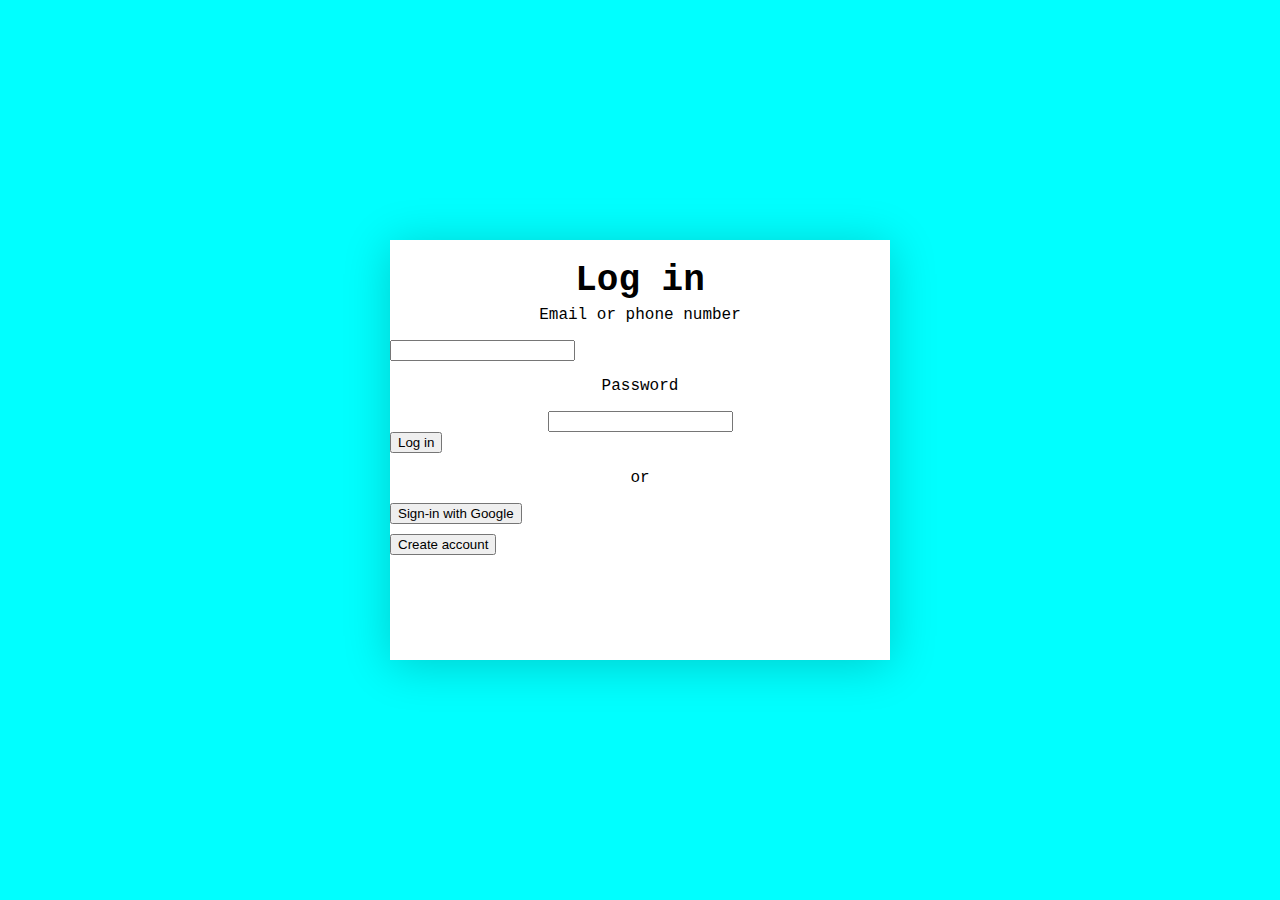
==== Index.html @ b0f0f239 "Initial commit" ====
<!DOCTYPE html>
<html lang="en">
<head>
    <meta charset="UTF-8">
    <meta http-equiv="X-UA-Compatible" content="IE=edge">
    <meta name="viewport" content="width=device-width, initial-scale=1.0">
    <title>Document</title>
    <link rel="stylesheet" href="style.css">
</head>
<body>
    <!-- Container-->
    <article class="container">

        <!-- Block-->
        <div class="block">
            <div class="log-in">
                <p>Log in</p>
            </div>
            <div class="txtfld-title">
                <p>Email or phone number</p>
            </div>
            <div class="pswrd-txt-fld">
                <input type="text" id="logintxtfld"  >
            </div>
            <div class="pswrd-title">
                <p>Password</p>
            </div>
            <div class="pswrd-txtfld">
                <input type="text" id="pswrdtxtfld" >
            </div>
            <div class="buttons">
                    <button class="signin-btn" type="button" id="signin-btn">Log in</button>
                    <p class="or"> or</p>
                    <button class="signwgoogle">Sign-in with Google</button>
                    <button class="create">Create account</button>
            </div>
            
        </div>  
    </article>
</body>
</html>
---- style.css ----
* {
    box-sizing: border-box;
}

body{
    font-family: 'Courier New';
    margin: 0;
    min-height: 100vh;
    display: flex;
    justify-content: center;
    align-items: center;

    background-color: aqua;
}

 /*container*/
 .container{
     height: 500px;
     width: 500px;
     padding: 40px 0;

 }

 .block{
     height: 100%;
     background-color: #fff;
     box-shadow: 0 5px 45px rgba(0,0, 0, 0.2);
     display: block;
     width: 500px;
 }
 
.log-in{
    display: flex;
    justify-content: center;
    align-items: center;
    
    font-size: 36px;
    font-weight: bold;
    height: 50px;
    padding-top: 30px;
}

.txtfld-title{
    display: flex;
    justify-content: center;
    align-items: center;
    width: 500px;
    height: 50px;
}

.login-txt-fld{
   display: flex;
   justify-content: center;
   align-items:flex-start;
   width: 500px;
}

.pswrd-title{
   display: flex;
   justify-content: center;
   align-items: center;
}
.pswrd-txtfld{
    display: flex;
    justify-content: center;
    align-items: center;
}

.login-button{
   margin-top: 10px;
   display: flex;
   justify-content: center;
   align-items: center;
   vertical-align: middle;
}

.login-btn{
    
    vertical-align: middle;
}

#log-in-btn:hover{
   box-shadow: 0 12px 16px 0 rgba(0,0,0,0.24), 0 17px 50px 0 rgba(0,0,0,0.19);
}
.buttons{
    display: block;
    justify-content: center;
    align-items: center;
}
.or{
    display: flex;
   justify-content: center;
   align-items: center;
}
.signwgoogle{
    display: flex;
   justify-content: center;
   align-items: center;
}
.create{
    display: flex;
   justify-content: center;
   align-items: center;
   margin-top: 10px;
}
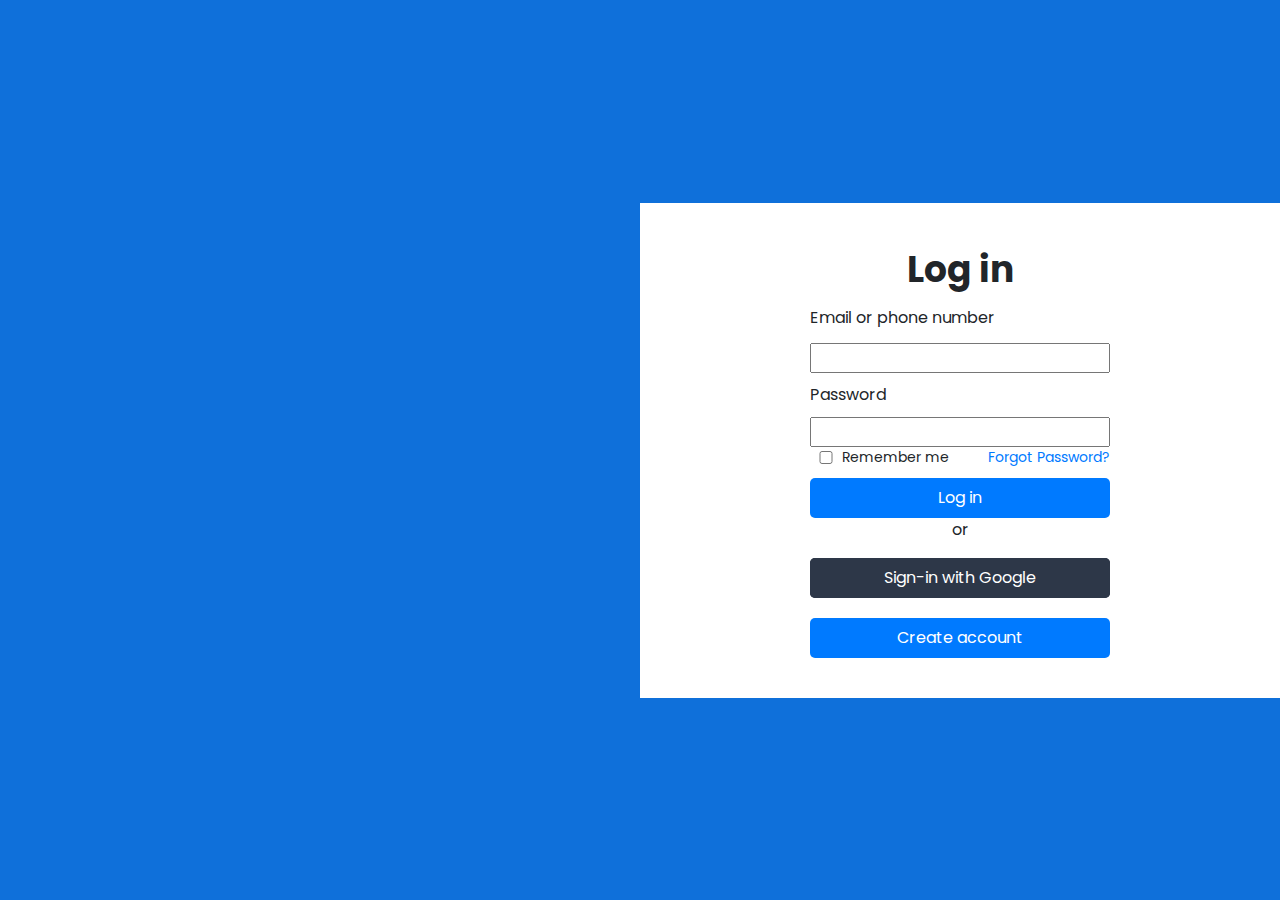
==== commit 18792f4c: "completed" ====
--- a/Index.html
+++ b/Index.html
@@ -5,37 +5,58 @@
     <meta http-equiv="X-UA-Compatible" content="IE=edge">
     <meta name="viewport" content="width=device-width, initial-scale=1.0">
     <title>Document</title>
+    <link rel="stylesheet" href="https://cdn.jsdelivr.net/npm/bootstrap@4.4.1/dist/css/bootstrap.min.css" integrity="sha384-Vkoo8x4CGsO3+Hhxv8T/Q5PaXtkKtu6ug5TOeNV6gBiFeWPGFN9MuhOf23Q9Ifjh" crossorigin="anonymous">
     <link rel="stylesheet" href="style.css">
 </head>
+
 <body>
-    <!-- Container-->
-    <article class="container">
-
-        <!-- Block-->
-        <div class="block">
-            <div class="log-in">
-                <p>Log in</p>
-            </div>
-            <div class="txtfld-title">
-                <p>Email or phone number</p>
-            </div>
-            <div class="pswrd-txt-fld">
-                <input type="text" id="logintxtfld"  >
-            </div>
-            <div class="pswrd-title">
-                <p>Password</p>
-            </div>
-            <div class="pswrd-txtfld">
-                <input type="text" id="pswrdtxtfld" >
-            </div>
-            <div class="buttons">
-                    <button class="signin-btn" type="button" id="signin-btn">Log in</button>
-                    <p class="or"> or</p>
-                    <button class="signwgoogle">Sign-in with Google</button>
-                    <button class="create">Create account</button>
-            </div>
-            
-        </div>  
-    </article>
+    <div class="root">
+        <div class="image-part">
+        
+        </div>
+        <div class="container">
+            <!-- Block-->
+            <div class="block">
+                <div class="log-in">
+                    <p>Log in</p>
+                </div>
+                <div class="txtfld-title">
+                    Email or phone number
+                </div>
+                <div class="login-txt-fld">
+                    <input type="text" id="logintxtfld"  >
+                </div>
+                <div class="pswrd-title">
+                    Password
+                </div>
+                <div class="pswrd-txtfld">
+                    <input type="text" id="pswrdtxtfld" >
+                </div>
+                <div class="root">
+                    <div class="subroot">
+                        <input type="checkbox" class="checkbox">
+                        <span>Remember&nbsp;me</span>
+                    </div>
+                    <div class="subroot2">
+                        <a href="">Forgot Password?</a> 
+                    </div>
+                </div>
+                <div class="buttons">
+                    <div class="signin-btn">
+                        <button  type="button"class="btn" id="signin-btn">Log in</button>
+                    </div>
+                    <div class="or">
+                            <p class="or"> or</p>
+                    </div>
+                    <div class="signwgoogle">
+                            <button class="signwgoogle">Sign-in with Google</button>
+                    </div>
+                    <div class="create">
+                        <button class="create">Create account</button>
+                    </div>
+                </div>
+            </div>  
+        </div>
+    </div>
 </body>
 </html>--- a/style.css
+++ b/style.css
@@ -1,63 +1,88 @@
+@import url('https://fonts.googleapis.com/css2?family=Poppins:ital,wght@0,100;0,200;0,300;0,400;0,500;0,600;0,700;0,800;0,900;1,100;1,200;1,300;1,400;1,500;1,600;1,700;1,800;1,900&display=swap');
 * {
+   
     box-sizing: border-box;
 }
 
 body{
-    font-family: 'Courier New';
+    font-family: 'Poppins';
     margin: 0;
     min-height: 100vh;
     display: flex;
     justify-content: center;
     align-items: center;
+    background-color:  #0F70DA;
 
-    background-color: aqua;
+    
+}
+.root{
+    display: flex;
+    width: 100%;
+    justify-content: space-between;
+    align-items: center;
 }
 
+.image-part{
+    height: 100vh;
+    width: 50%;
+    background-image:url(https://s3-alpha-sig.figma.com/img/0a80/409f/7de4113730e54e4e1ada4bd2c4220906?Expires=1649635200&Signature=fV8Fcr0b3NVS-b~1FZXYjI9TGap2ohVluLzcHyc4-kNYyiWGTx2ui9U7Z9XzJBdO-8HjkwWXzrqAaPj~Y3Y8ZphlInIUZLVI-VcZ0ssDpfHdgF6Doe1UjAKn9n2FTfAh6PlYehQ0mMz36hXMKKDIZxUzJynsQh0NakIyflWauthYgC3NpKrJ11n-S29R6OlZNxZdvY4LSdqZV5El~s1oH1sH1dpbMy8bx7D7E3map~T5H4-4pjuY3aWigWbwwthIeez3k3rpKBIeA14U44v6YSCZaRg-Gex9R7aEFbTwGC5FUq93JwGAwN~2giMq~hHjlisg0wvNC6TglW1qoNO5~A__&Key-Pair-Id=APKAINTVSUGEWH5XD5UA);
+}
  /*container*/
  .container{
-     height: 500px;
-     width: 500px;
+     height: 100%;
+     width: 50%;
      padding: 40px 0;
-
+     background-color:  white;
+     display:flex;
+     align-items: center;
  }
 
  .block{
-     height: 100%;
-     background-color: #fff;
-     box-shadow: 0 5px 45px rgba(0,0, 0, 0.2);
+    
+     
+     margin: 0 auto;
      display: block;
-     width: 500px;
+     width: 300px;
  }
  
 .log-in{
     display: flex;
     justify-content: center;
     align-items: center;
-    
+    width: 100%;
     font-size: 36px;
     font-weight: bold;
     height: 50px;
-    padding-top: 30px;
+    padding-top: 20px;
 }
 
 .txtfld-title{
+    width: 100%;
     display: flex;
-    justify-content: center;
+    text-align: start;
     align-items: center;
-    width: 500px;
+    width: 100%;
     height: 50px;
 }
 
 .login-txt-fld{
+    border:0;
+
+    border-radius:15px;
    display: flex;
    justify-content: center;
    align-items:flex-start;
-   width: 500px;
+   width: 100%;
+
+   
 }
 
 .pswrd-title{
+    margin-top: 10px;
+    margin-bottom: 10px;
+    width: 100%;
+    text-align: start;
    display: flex;
-   justify-content: center;
    align-items: center;
 }
 .pswrd-txtfld{
@@ -71,7 +96,7 @@
    display: flex;
    justify-content: center;
    align-items: center;
-   vertical-align: middle;
+   
 }
 
 .login-btn{
@@ -82,10 +107,52 @@
 #log-in-btn:hover{
    box-shadow: 0 12px 16px 0 rgba(0,0,0,0.24), 0 17px 50px 0 rgba(0,0,0,0.19);
 }
+
 .buttons{
-    display: block;
+   display: block;
+   justify-content: center;
+   align-items: center;
+}
+.signin-btn{
+    background-color: #007AFF;
+    display: flex;
     justify-content: center;
     align-items: center;
+    margin-top: 10px;
+    border-radius: 5px;   
+
+}
+.subroot{
+    display: flex;
+    align-items: center;
+    font-size: 14px;
+}
+a{
+    color: #007AFF;
+}
+.subroot2{
+    color:#007AFF;
+    font-size: 14px;
+}
+.checkbox{
+    width: 32px;
+    margin:0 ;
+}
+input{
+    width: 100%;
+    
+}
+.btn{
+    color: white;
+}
+button{
+    border-radius: 5px;
+    color: white;
+    background-color:  #007AFF;
+    width: 100%;
+    
+    height: 40px;
+
 }
 .or{
     display: flex;
@@ -96,10 +163,14 @@
     display: flex;
    justify-content: center;
    align-items: center;
+   background-color: #2D3748;
+   border: none;
+   border-radius: 5px;
 }
 .create{
     display: flex;
    justify-content: center;
    align-items: center;
    margin-top: 10px;
+   border: none;
 }